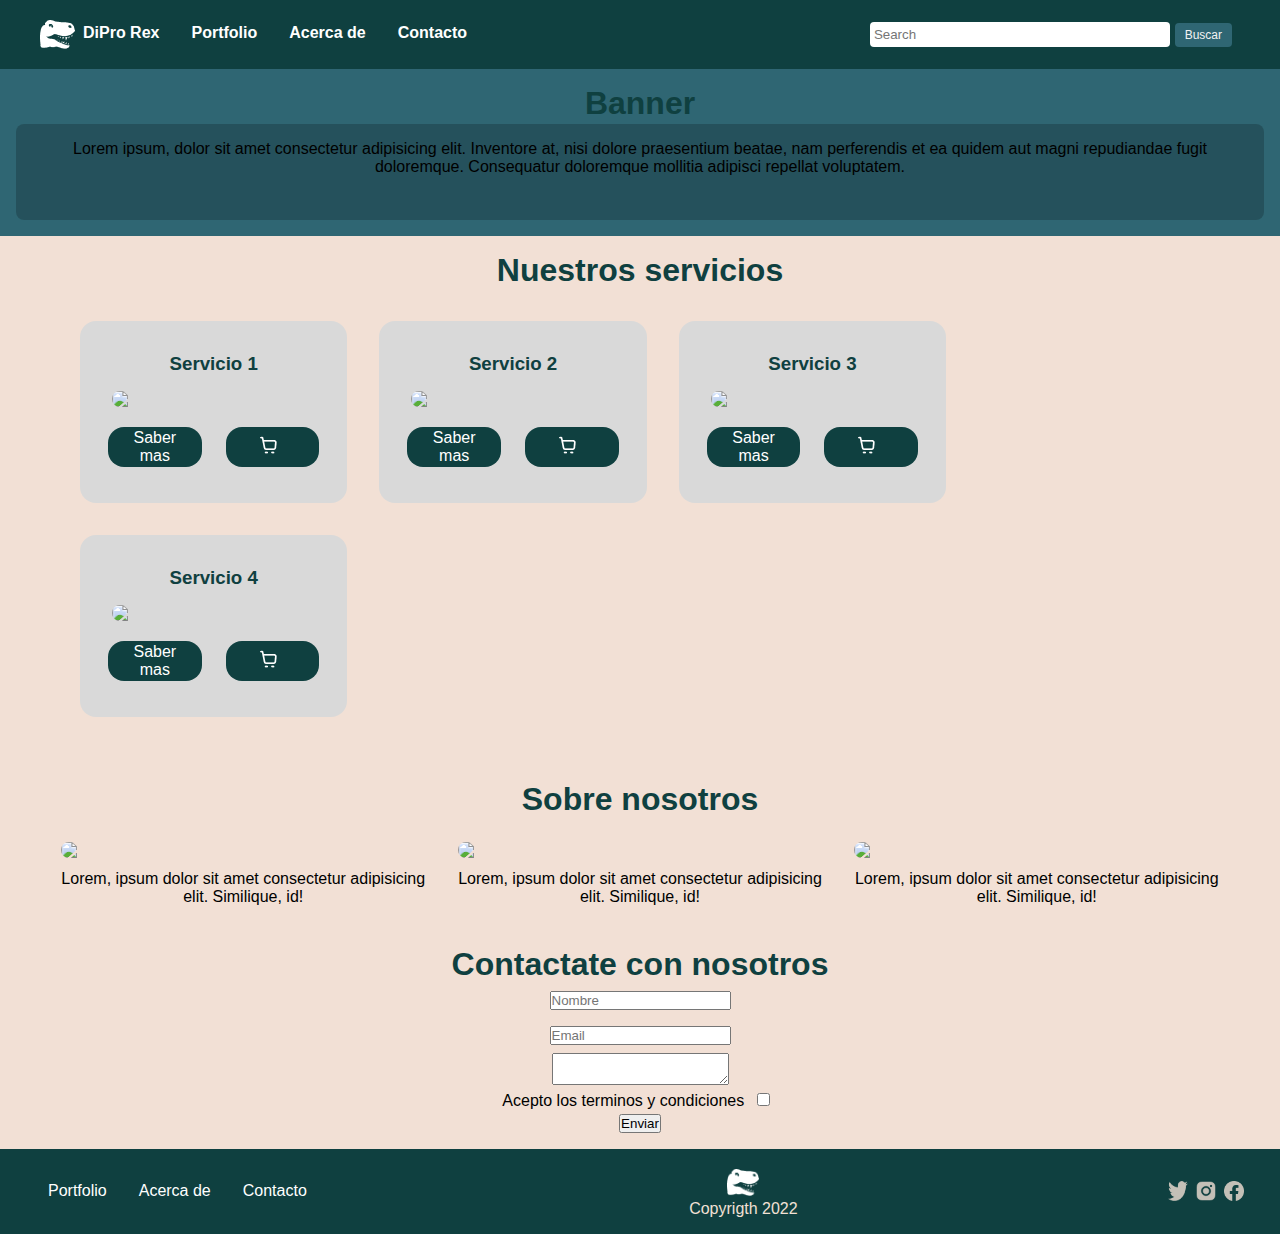
==== index.html @ 06773b64 "Home and DetailServices v1" ====
<!DOCTYPE html>
<html>
  <head>
    <title>DiPro Rex</title>
    <link rel="stylesheet" href="styles.css" />
  </head>

  <body>
  
    <header>
      <nav>
        <ul>
          <li>
            <img src="./DiProRex-Logo.png" /> 
            <a href="#inicio">DiPro Rex</a>
          </li>
          <li>
            <a href="#servicios">Portfolio</a>
          </li>
          <li>
            <a href="#about">Acerca de</a>
          </li>
          <li>
            <a href="#contact">Contacto</a>
          </li>
        </ul>
        <!-- Barra de busqueda -->
        <div class="search">
          <form action="#">
              <input type="text"
                  placeholder=" Search"
                  name="search">
              <button type="submit">Buscar</button>
          </form>
        </div>

      </nav>
    </header>
  
    <main>

      <section class="section" id="inicio">
        <h1>Banner</h1>
        <p>
          Lorem ipsum, dolor sit amet consectetur adipisicing elit. Inventore
          at, nisi dolore praesentium beatae, nam perferendis et ea quidem aut
          magni repudiandae fugit doloremque. Consequatur doloremque mollitia
          adipisci repellat voluptatem.
        </p>
      </section>

      <section class="section" id="servicios">
        <h2>Nuestros servicios</h2>
        <div>
            <ul>
              <li>
                <h3>Servicio 1</h3>
                <img src="https://picsum.photos/400/300" />
                <div>
                  <div>
                    <a href="detailService.html">Saber mas</a>
                  </div>  
                  <div>
                    <a href="">
                      <img src="Compra-Logo.png" />
                    </a>
                  </div>
                </div>
              </li>
              <li>
                <h3>Servicio 2</h3>
                <img src="https://picsum.photos/400/300" />
                <div>
                  <div>
                    <a href="">Saber mas</a>
                  </div>  
                  <div>
                    <a href="">
                      <img src="Compra-Logo.png" />
                    </a>
                  </div>
                </div>
              </li>
              <li>
                <h3>Servicio 3</h3>
                <img src="https://picsum.photos/400/300" />
                <div>
                  <div>
                    <a href="">Saber mas</a>
                  </div>  
                  <div>
                    <a href="">
                      <img src="Compra-Logo.png" />
                    </a>
                  </div>
                </div>
              </li>
              <li>
                <h3>Servicio 4</h3>
                <img src="https://picsum.photos/400/300" />
                <div>
                  <div>
                    <a href="">Saber mas</a>
                  </div>  
                  <div>
                    <a href="">
                      <img src="Compra-Logo.png" />
                    </a>
                  </div>
                </div>
              </li>
            </ul>
          </div>  
      </section>

      <section class="section" id="about">
        <h2>Sobre nosotros</h2>
        <div>
          <article>
            <img src="https://picsum.photos/500/300" />
            <p>
              Lorem, ipsum dolor sit amet consectetur adipisicing elit.
              Similique, id!
            </p>
          </article>
          <article>
            <img src="https://picsum.photos/500/300" />
            <p>
              Lorem, ipsum dolor sit amet consectetur adipisicing elit.
              Similique, id!
            </p>
          </article>
          <article>
            <img src="https://picsum.photos/500/300" />
            <p>
              Lorem, ipsum dolor sit amet consectetur adipisicing elit.
              Similique, id!
            </p>
          </article>
        </div>
      </section>    

      <section class="section" id="contact">
        <h2>Contactate con nosotros</h2>
        <form action="" method="post">                        <!-- Envia los datos de formulario a una dirección en particular y con un metodo en especifico -->
          <input type="text" placeholder="Nombre" />
          <input type="email" placeholder="Email" required />
          <textarea required></textarea>
          <div>
              <label for="terms">Acepto los terminos y condiciones</label>
              <input type="checkbox" id="terms" required />       <!-- Vincula el "Checkbox con los terminos y condiciones"-->                    
          </div>
          <button type="submit">Enviar</button>
        </form>
      </section>

    </main>
  
    <footer>
        <nav>
          <ul>
            <li>
              <a href="#servicios">Portfolio</a>
            </li>
            <li>
              <a href="#about">Acerca de</a>
            </li>
            <li>
              <a href="#contact">Contacto</a>
            </li>
          </ul>
        </nav>
        <div>
          <img src="./DiProRex-Logo.png" />
          <p>Copyrigth 2022</p> 
        </div>
        <div class="redes">
          <img src="./Twiter.png" />
          <img src="./Instagram.png" />
          <img src="./Fb.png" />

        </div>
    </footer>
  
  </body>
</html>
---- styles.css ----
* {
    margin: 0;
    padding: 0;
}

:root {
    --Color1-Det:#2F6673; /* Detalles */
    --Color2-HyF:#0F4040; /* Header - Foother */
    --Color3-Fondo:#F2E0D5; /* Fondo */
    --Color4: white;
    --Color5: #D9D9D9; /* Detalles 2*/
  }

@import url('https://fonts.googleapis.com/css2?family=Roboto:wght@100&display=swap');
body {
    font-family: 'Roboto', sans-serif;
    width: calc(100vw - (100vw - 100%));
    background-color: var(--Color3-Fondo);
}

/*--- Header ---*/
header {
    background-color: var(--Color2-HyF);      /* Color de fondo */
    padding: 16px 32px;               /* 16px en sentido vertical, 32px en sentido horizontal */  
    position: sticky;                 /* Dejar el Header fijo conforme scrolea */  
    top: 0;
    z-index: 100;
}
header nav {
    display: flex;
    flex-direction: row;
    justify-content: space-between;
}
header nav ul {
    display: flex;
    flex-direction: row;
    list-style: none;                /* Elimina puntitos de la lista */   
}
header nav ul li {                  /*  LISTA */
    padding: 4px 8px;               /* Padding que agrega gaps enrte los elementos del Nav */
    transition: all .5s;            /* Delay de 0.5s para los efectos */
    cursor: pointer;                /* Para que el boton aplique a la lista y no solo al texto...  */
    border-radius: 4px;
    display: flex;
    flex-direction: row;
    justify-content:center;
    text-align: center;
}
header nav ul li a {                 
    flex-direction: row;
    padding: 4px 8px;
    justify-content: center;
    align-items: center;
}
header nav ul li a {                /* TEXTO DENTRO DE LA LISTA */
    text-decoration: none;          /* Elimina el subrayado del texto */
    color: white;
    font-weight: bold;
}
header nav ul li:hover {            /* Efectos cuando posiciono el puntero encima del texto */
    background-color: #0c3131;    /* Cambia el color de fondo */  
}
/* Barra de busqueda */
.search input[type=text]{
    width:300px;
    height:25px;
    border-radius:4px;
    border: none;
}
header nav div {
    display: flex;
    flex-direction: row;
    justify-content:center;
    align-items: center;
}
.search button{
    background-color: var(--Color1-Det);
    color: #f2f2f2;
    padding: 5px 10px;
    margin-right: 16px;
    font-size: 12px;
    border: none;
    border-radius: 4px;
    cursor: pointer;
} 

/*--- Main ---*/
.section {
    padding: 16px 32px;
}
.section h1, .section h2 {
    color: var(--Color2-HyF);
    font-size: 32px;
    text-align: center;
}
#inicio {
    background-color: var(--Color1-Det);
    display: flex;
    flex-direction: column;
    justify-content:flex-start;
    align-items:center;
    text-align: center;
    height: 15vh;
    position: relative;
}
#inicio p {
    background-color: rgba(0,0,0,.2);
    border-radius: 8px;
    padding: 16px 32px;
    position: absolute;
    bottom: 16px;
    left: 16px;
    right: 16px;
    height: 64px;
}
#inicio img {
    position: absolute;
    bottom: 16px;
    left: 12px;
    right: 55%;
    height: 64px;
    width: 40vw;
    border-radius: 8px;
}

/*--- Servicios ---*/
#servicios div {
    display: flex;
    flex-direction: column;
    justify-content: center;
    align-items: center;
}
#servicios div ul {
    display: flex;
    flex-wrap: wrap;
    text-align: center;
    padding: 16px;
    margin-left: 16px;
    margin-right: 16px;
}
#servicios div ul li {
    display: flex;
    flex-direction: column;
    list-style: none; 
    margin: 16px 16px;
    background-color: var(--Color5);
    border-radius: 16px;
    padding: 32px 16px;
}
#servicios div ul li div div a{
    text-decoration: none;          /* Elimina el subrayado del texto */
}

#servicios div ul li img {
    margin: 16px 16px;
    border-radius: 8px;    
}
#servicios div ul li h3 {
    color: var(--Color2-HyF);
}
#servicios div ul li div {
    display: flex;
    flex-direction: row;
    justify-content: center;
    align-items: center;
}
#servicios div ul li div div {
    display: flex;
    flex-direction: row;
    justify-content: center;
    align-items: center;
    width: 45%;
    margin: 4px 12px;
    background-color: var(--Color2-HyF);
    border-radius: 16px;
    padding: 12px 12px;
    height: 16px;
}
#servicios div ul li div div img, #servicios div ul li div div a {
    color: white;
}

/*--- About ---*/
#about div {
    display: flex;
    flex-direction: row;
    justify-content: center;
    align-items: center;
    gap: 8px;
    margin-top: 16px;
}
#about div article {
    display: flex;
    flex-direction: column;
    justify-content: start;
    align-items: stretch;
    border-radius: 8px;
    padding: 8px 12px;
    width: 30%;
    max-width: 480px;
}
#about div article img {
    margin-bottom: 12px;
    text-align: center;
    border-radius: 16px;
}
#about div article p {
    text-align: center;
}

/*--- contact ---*/
#contact form {
    display: flex;
    flex-direction: column;
    justify-content: center;
    align-items: center;
}
#contact form input { 
    margin: 8px;
}

/*--- footer ---*/
footer {
    background-color: var(--Color2-HyF);      /* Color de fondo */
    padding: 16px 32px;               /* 16px en sentido vertical, 32px en sentido horizontal */  
    display: flex;
    flex-direction: row;
    justify-content: space-between;
    align-items: center;
}
footer nav ul {
    display: flex;
    flex-direction: row;
    list-style: none;                /* Elimina puntitos de la lista */   
}
footer nav ul li {                  /*  LISTA */
    padding: 4px 8px;               /* Padding que agrega gaps enrte los elementos del Nav */
    transition: all .5s;            /* Delay de 0.5s para los efectos */
    cursor: pointer;                /* Para que el boton aplique a la lista y no solo al texto...  */
    border-radius: 4px;
    display: flex;
    flex-direction: row;
    justify-content:center;
    text-align: center;
}
footer nav ul li a {                 
    flex-direction: row;
    padding: 4px 8px;
    justify-content: center;
    align-items: center;
}
footer nav ul li a {                /* TEXTO DENTRO DE LA LISTA */
    text-decoration: none;          /* Elimina el subrayado del texto */
    color: white;
}
footer nav ul li:hover {            /* Efectos cuando posiciono el puntero encima del texto */
    background-color: #0c3131;    /* Cambia el color de fondo */  
}
footer div {
    display: flex;
    flex-direction: column;
    justify-content:center;
    align-items: center;
    color: var(--Color3-Fondo);
}
footer div img {
    height: 32x;
    width: 32px;
    margin: 4px;
    display: flex;
    flex-direction: column;
    justify-content:center;
    align-items: center;
}

footer div p {
    color: var(--Color3-Fondo);

}
.redes {
    display: flex;
    flex-direction: row;
    justify-content:center;
    align-items: center;
}
.redes img {
    height: 20px;
    width: 20px;
    margin: 4px;
}
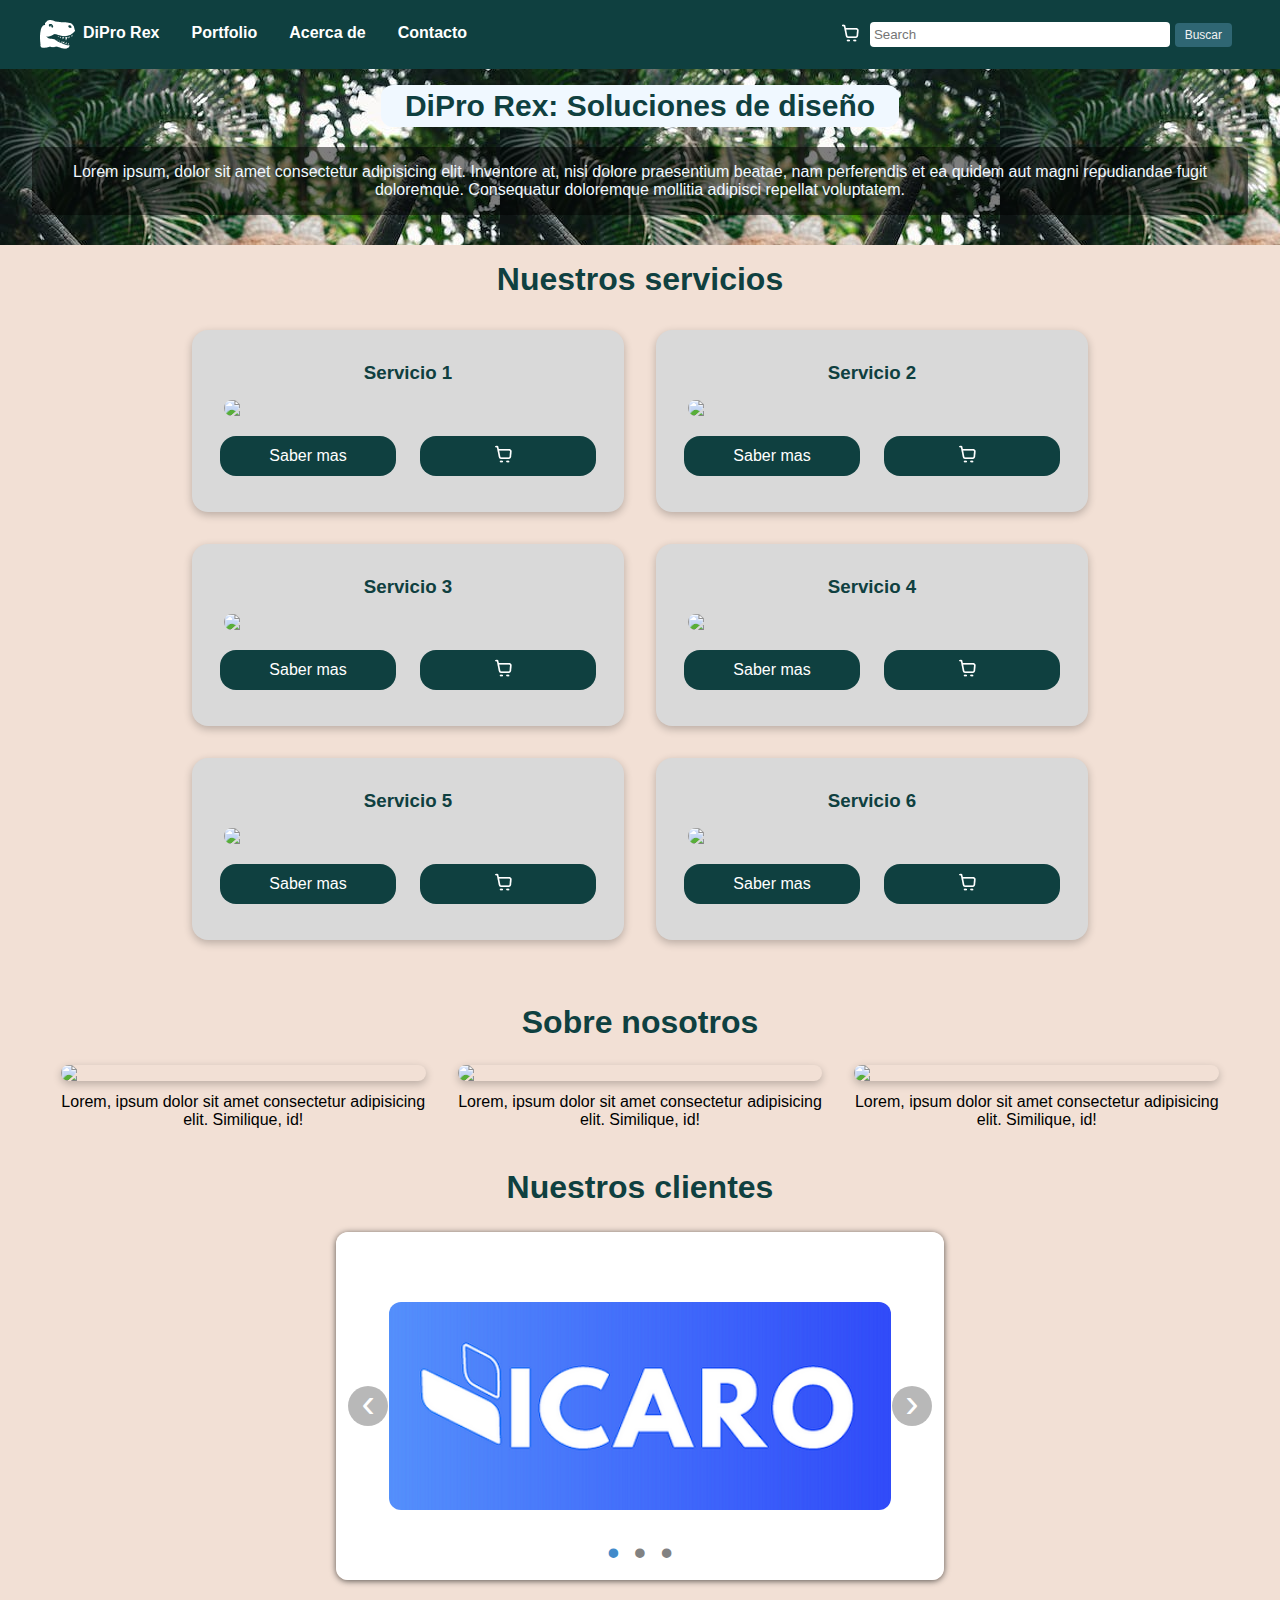
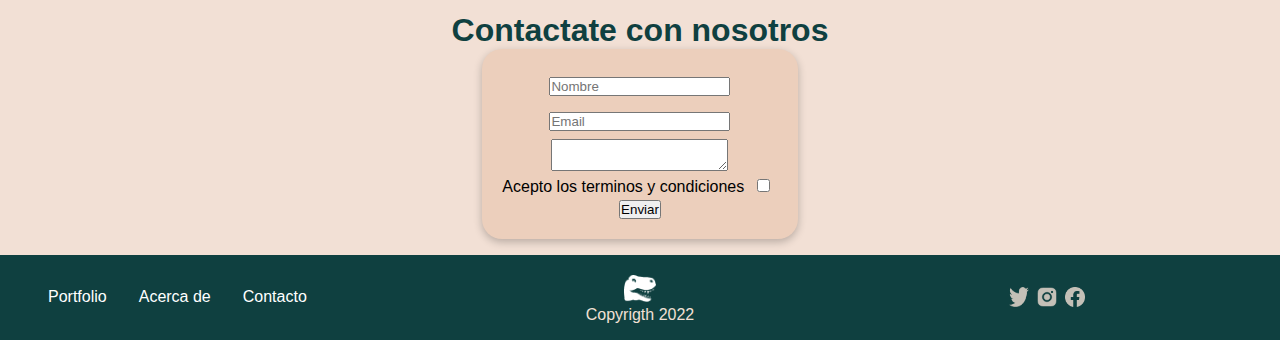
==== commit 899c6224: "Carrito de compras añadido" ====
--- a/index.html
+++ b/index.html
@@ -3,6 +3,7 @@
   <head>
     <title>DiPro Rex</title>
     <link rel="stylesheet" href="styles.css" />
+    <link rel="stylesheet" href="carrusel.css" />
   </head>
 
   <body>
@@ -11,7 +12,7 @@
       <nav>
         <ul>
           <li>
-            <img src="./DiProRex-Logo.png" /> 
+            <img src="./assets/DiProRex-Logo.png" /> 
             <a href="#inicio">DiPro Rex</a>
           </li>
           <li>
@@ -26,6 +27,9 @@
         </ul>
         <!-- Barra de busqueda -->
         <div class="search">
+          <a href="./cart.html">
+            <img src="./assets/Compra-Logo.png" />
+          </a>
           <form action="#">
               <input type="text"
                   placeholder=" Search"
@@ -33,14 +37,13 @@
               <button type="submit">Buscar</button>
           </form>
         </div>
-
       </nav>
     </header>
   
     <main>
 
       <section class="section" id="inicio">
-        <h1>Banner</h1>
+        <h1>DiPro Rex: Soluciones de diseño</h1>
         <p>
           Lorem ipsum, dolor sit amet consectetur adipisicing elit. Inventore
           at, nisi dolore praesentium beatae, nam perferendis et ea quidem aut
@@ -62,7 +65,7 @@
                   </div>  
                   <div>
                     <a href="">
-                      <img src="Compra-Logo.png" />
+                      <img src="./assets/Compra-Logo.png" />
                     </a>
                   </div>
                 </div>
@@ -76,7 +79,7 @@
                   </div>  
                   <div>
                     <a href="">
-                      <img src="Compra-Logo.png" />
+                      <img src="./assets/Compra-Logo.png" />
                     </a>
                   </div>
                 </div>
@@ -90,7 +93,7 @@
                   </div>  
                   <div>
                     <a href="">
-                      <img src="Compra-Logo.png" />
+                      <img src="./assets/Compra-Logo.png" />
                     </a>
                   </div>
                 </div>
@@ -104,7 +107,35 @@
                   </div>  
                   <div>
                     <a href="">
-                      <img src="Compra-Logo.png" />
+                      <img src="./assets/Compra-Logo.png" />
+                    </a>
+                  </div>
+                </div>
+              </li>
+              <li>
+                <h3>Servicio 5</h3>
+                <img src="https://picsum.photos/400/300" />
+                <div>
+                  <div>
+                    <a href="">Saber mas</a>
+                  </div>  
+                  <div>
+                    <a href="">
+                      <img src="./assets/Compra-Logo.png" />
+                    </a>
+                  </div>
+                </div>
+              </li>
+              <li>
+                <h3>Servicio 6</h3>
+                <img src="https://picsum.photos/400/300" />
+                <div>
+                  <div>
+                    <a href="">Saber mas</a>
+                  </div>  
+                  <div>
+                    <a href="">
+                      <img src="./assets/Compra-Logo.png" />
                     </a>
                   </div>
                 </div>
@@ -141,6 +172,46 @@
       </section>    
 
       <section class="section" id="contact">
+        <h2>Nuestros clientes</h2>
+        <div class="slide">
+          <div class="slide-inner">
+              <input class="slide-open" type="radio" id="slide-1" 
+                    name="slide" aria-hidden="true" hidden="" checked="checked">
+              <div class="slide-item">
+                  <img src="./assets/Cli1.png">
+              </div>
+              <input class="slide-open" type="radio" id="slide-2" 
+                    name="slide" aria-hidden="true" hidden="">
+              <div class="slide-item">
+                <img src="./assets/Cli2.png">
+              </div>
+              <input class="slide-open" type="radio" id="slide-3" 
+                    name="slide" aria-hidden="true" hidden="">
+              <div class="slide-item">
+                <img src="./assets/Cli3.png">
+              </div>
+              <label for="slide-3" class="slide-control prev control-1">‹</label>
+              <label for="slide-2" class="slide-control next control-1">›</label>
+              <label for="slide-1" class="slide-control prev control-2">‹</label>
+              <label for="slide-3" class="slide-control next control-2">›</label>
+              <label for="slide-2" class="slide-control prev control-3">‹</label>
+              <label for="slide-1" class="slide-control next control-3">›</label>
+              <ol class="slide-indicador">
+                  <li>
+                      <label for="slide-1" class="slide-circulo">•</label>
+                  </li>
+                  <li>
+                      <label for="slide-2" class="slide-circulo">•</label>
+                  </li>
+                  <li>
+                      <label for="slide-3" class="slide-circulo">•</label>
+                  </li>
+              </ol>
+          </div>
+      </div>
+      </section>
+
+      <section class="section" id="contact">
         <h2>Contactate con nosotros</h2>
         <form action="" method="post">                        <!-- Envia los datos de formulario a una dirección en particular y con un metodo en especifico -->
           <input type="text" placeholder="Nombre" />
@@ -171,14 +242,13 @@
           </ul>
         </nav>
         <div>
-          <img src="./DiProRex-Logo.png" />
+          <img src="./assets/./DiProRex-Logo.png" />
           <p>Copyrigth 2022</p> 
         </div>
         <div class="redes">
-          <img src="./Twiter.png" />
-          <img src="./Instagram.png" />
-          <img src="./Fb.png" />
-
+          <img src="./assets/./Twiter.png" />
+          <img src="./assets/./Instagram.png" />
+          <img src="./assets/./Fb.png" />
         </div>
     </footer>
   
--- a/styles.css
+++ b/styles.css
@@ -17,274 +17,291 @@
     width: calc(100vw - (100vw - 100%));
     background-color: var(--Color3-Fondo);
 }
-
-/*--- Header ---*/
-header {
-    background-color: var(--Color2-HyF);      /* Color de fondo */
-    padding: 16px 32px;               /* 16px en sentido vertical, 32px en sentido horizontal */  
-    position: sticky;                 /* Dejar el Header fijo conforme scrolea */  
-    top: 0;
-    z-index: 100;
-}
-header nav {
-    display: flex;
-    flex-direction: row;
-    justify-content: space-between;
-}
-header nav ul {
-    display: flex;
-    flex-direction: row;
-    list-style: none;                /* Elimina puntitos de la lista */   
-}
-header nav ul li {                  /*  LISTA */
-    padding: 4px 8px;               /* Padding que agrega gaps enrte los elementos del Nav */
-    transition: all .5s;            /* Delay de 0.5s para los efectos */
-    cursor: pointer;                /* Para que el boton aplique a la lista y no solo al texto...  */
-    border-radius: 4px;
-    display: flex;
-    flex-direction: row;
-    justify-content:center;
-    text-align: center;
-}
-header nav ul li a {                 
-    flex-direction: row;
-    padding: 4px 8px;
-    justify-content: center;
-    align-items: center;
-}
-header nav ul li a {                /* TEXTO DENTRO DE LA LISTA */
-    text-decoration: none;          /* Elimina el subrayado del texto */
-    color: white;
-    font-weight: bold;
-}
-header nav ul li:hover {            /* Efectos cuando posiciono el puntero encima del texto */
-    background-color: #0c3131;    /* Cambia el color de fondo */  
-}
-/* Barra de busqueda */
-.search input[type=text]{
-    width:300px;
-    height:25px;
-    border-radius:4px;
-    border: none;
-}
-header nav div {
-    display: flex;
-    flex-direction: row;
-    justify-content:center;
-    align-items: center;
-}
-.search button{
-    background-color: var(--Color1-Det);
-    color: #f2f2f2;
-    padding: 5px 10px;
-    margin-right: 16px;
-    font-size: 12px;
-    border: none;
-    border-radius: 4px;
-    cursor: pointer;
-} 
-
-/*--- Main ---*/
-.section {
-    padding: 16px 32px;
-}
-.section h1, .section h2 {
-    color: var(--Color2-HyF);
-    font-size: 32px;
-    text-align: center;
-}
-#inicio {
-    background-color: var(--Color1-Det);
-    display: flex;
-    flex-direction: column;
-    justify-content:flex-start;
-    align-items:center;
-    text-align: center;
-    height: 15vh;
-    position: relative;
-}
-#inicio p {
-    background-color: rgba(0,0,0,.2);
-    border-radius: 8px;
-    padding: 16px 32px;
-    position: absolute;
-    bottom: 16px;
-    left: 16px;
-    right: 16px;
-    height: 64px;
-}
-#inicio img {
-    position: absolute;
-    bottom: 16px;
-    left: 12px;
-    right: 55%;
-    height: 64px;
-    width: 40vw;
-    border-radius: 8px;
-}
-
-/*--- Servicios ---*/
-#servicios div {
-    display: flex;
-    flex-direction: column;
-    justify-content: center;
-    align-items: center;
-}
-#servicios div ul {
-    display: flex;
-    flex-wrap: wrap;
-    text-align: center;
-    padding: 16px;
-    margin-left: 16px;
-    margin-right: 16px;
-}
-#servicios div ul li {
-    display: flex;
-    flex-direction: column;
-    list-style: none; 
-    margin: 16px 16px;
-    background-color: var(--Color5);
-    border-radius: 16px;
-    padding: 32px 16px;
-}
-#servicios div ul li div div a{
-    text-decoration: none;          /* Elimina el subrayado del texto */
-}
-
-#servicios div ul li img {
-    margin: 16px 16px;
-    border-radius: 8px;    
-}
-#servicios div ul li h3 {
-    color: var(--Color2-HyF);
-}
-#servicios div ul li div {
-    display: flex;
-    flex-direction: row;
-    justify-content: center;
-    align-items: center;
-}
-#servicios div ul li div div {
-    display: flex;
-    flex-direction: row;
-    justify-content: center;
-    align-items: center;
-    width: 45%;
-    margin: 4px 12px;
-    background-color: var(--Color2-HyF);
-    border-radius: 16px;
-    padding: 12px 12px;
-    height: 16px;
-}
-#servicios div ul li div div img, #servicios div ul li div div a {
-    color: white;
-}
-
-/*--- About ---*/
-#about div {
-    display: flex;
-    flex-direction: row;
-    justify-content: center;
-    align-items: center;
-    gap: 8px;
-    margin-top: 16px;
-}
-#about div article {
-    display: flex;
-    flex-direction: column;
-    justify-content: start;
-    align-items: stretch;
-    border-radius: 8px;
-    padding: 8px 12px;
-    width: 30%;
-    max-width: 480px;
-}
-#about div article img {
-    margin-bottom: 12px;
-    text-align: center;
-    border-radius: 16px;
-}
-#about div article p {
-    text-align: center;
-}
-
-/*--- contact ---*/
-#contact form {
-    display: flex;
-    flex-direction: column;
-    justify-content: center;
-    align-items: center;
-}
-#contact form input { 
-    margin: 8px;
-}
-
-/*--- footer ---*/
-footer {
-    background-color: var(--Color2-HyF);      /* Color de fondo */
-    padding: 16px 32px;               /* 16px en sentido vertical, 32px en sentido horizontal */  
-    display: flex;
-    flex-direction: row;
-    justify-content: space-between;
-    align-items: center;
-}
-footer nav ul {
-    display: flex;
-    flex-direction: row;
-    list-style: none;                /* Elimina puntitos de la lista */   
-}
-footer nav ul li {                  /*  LISTA */
-    padding: 4px 8px;               /* Padding que agrega gaps enrte los elementos del Nav */
-    transition: all .5s;            /* Delay de 0.5s para los efectos */
-    cursor: pointer;                /* Para que el boton aplique a la lista y no solo al texto...  */
-    border-radius: 4px;
-    display: flex;
-    flex-direction: row;
-    justify-content:center;
-    text-align: center;
-}
-footer nav ul li a {                 
-    flex-direction: row;
-    padding: 4px 8px;
-    justify-content: center;
-    align-items: center;
-}
-footer nav ul li a {                /* TEXTO DENTRO DE LA LISTA */
-    text-decoration: none;          /* Elimina el subrayado del texto */
-    color: white;
-}
-footer nav ul li:hover {            /* Efectos cuando posiciono el puntero encima del texto */
-    background-color: #0c3131;    /* Cambia el color de fondo */  
-}
-footer div {
-    display: flex;
-    flex-direction: column;
-    justify-content:center;
-    align-items: center;
-    color: var(--Color3-Fondo);
-}
-footer div img {
-    height: 32x;
-    width: 32px;
-    margin: 4px;
-    display: flex;
-    flex-direction: column;
-    justify-content:center;
-    align-items: center;
-}
-
-footer div p {
-    color: var(--Color3-Fondo);
-
-}
-.redes {
-    display: flex;
-    flex-direction: row;
-    justify-content:center;
-    align-items: center;
-}
-.redes img {
-    height: 20px;
-    width: 20px;
-    margin: 4px;
-}+    /*--- Header ---*/
+    header {
+        background-color: var(--Color2-HyF);      /* Color de fondo */
+        padding: 16px 32px;               /* 16px en sentido vertical, 32px en sentido horizontal */  
+        position: sticky;                 /* Dejar el Header fijo conforme scrolea */  
+        top: 0;
+        z-index: 100;
+    }
+    header nav {
+        display: flex;
+        flex-direction: row;
+        justify-content: space-between;
+    }
+    header nav ul {
+        display: flex;
+        flex-direction: row;
+        list-style: none;                /* Elimina puntitos de la lista */   
+    }
+    header nav ul li {                  /*  LISTA */
+        padding: 4px 8px;               /* Padding que agrega gaps enrte los elementos del Nav */
+        transition: all .5s;            /* Delay de 0.5s para los efectos */
+        cursor: pointer;                /* Para que el boton aplique a la lista y no solo al texto...  */
+        border-radius: 4px;
+        display: flex;
+        flex-direction: row;
+        justify-content:center;
+        text-align: center;
+    }
+    header nav ul li a {                 
+        flex-direction: row;
+        padding: 4px 8px;
+        justify-content: center;
+        align-items: center;
+    }
+    header nav ul li a {                /* TEXTO DENTRO DE LA LISTA */
+        text-decoration: none;          /* Elimina el subrayado del texto */
+        color: white;
+        font-weight: bold;
+    }
+    header nav ul li:hover {            /* Efectos cuando posiciono el puntero encima del texto */
+        background-color: #0c3131;    /* Cambia el color de fondo */  
+    }
+    /* Barra de busqueda */
+    .search input[type=text]{
+        width:300px;
+        height:25px;
+        border-radius:4px;
+        border: none;
+    }
+    header nav div {
+        display: flex;
+        flex-direction: row;
+        justify-content:center;
+        align-items: center;
+    }
+    .search button{
+        background-color: var(--Color1-Det);
+        color: #f2f2f2;
+        padding: 5px 10px;
+        margin-right: 16px;
+        font-size: 12px;
+        border: none;
+        border-radius: 4px;
+        cursor: pointer;
+    } 
+
+    /*--- Main ---*/
+    .section {
+        padding: 16px 32px;
+    }
+    .section h1, .section h2 {
+        color: var(--Color2-HyF);
+        font-size: 32px;
+        text-align: center;
+    }
+    .section h1 {
+        background-color: aliceblue;
+        padding: 4px 24px;
+        border-radius: 12px;
+        font-size: 30px;
+
+    }
+    #inicio {
+        background-color: var(--Color1-Det);
+        display: flex;
+        flex-direction: column;
+        justify-content:flex-start;
+        align-items:center;
+        text-align: center;
+        height: 16vh;
+        background-image: url("./assets/3.jpeg");
+        background-attachment: fixed, scroll;
+        background-repeat: repeat, repeat-y;
+        gap: 20px;
+    }
+    #inicio p {
+        background-color: rgba(0,0,0,.5);
+        color: aliceblue;
+        border-radius: 8px;
+        padding: 16px 32px;
+
+    }
+
+
+    /*--- Servicios ---*/
+    #servicios div {
+        display: flex;
+        flex-direction: column;
+        justify-content: center;
+        align-items: center;
+    }
+    #servicios div ul {
+        display: flex;
+        flex-wrap: wrap;
+        justify-content: center;
+        align-items: center;
+        text-align: center;
+        padding: 16px;
+    }
+    #servicios div ul li {
+        display: flex;
+        flex-direction: column;
+        list-style: none; 
+        margin: 16px 16px;
+        background-color: var(--Color5);
+        border-radius: 16px;
+        padding: 32px 16px;
+        box-shadow: rgba(0, 0, 0, 0.24) 0px 3px 8px;
+        width: 50%;
+        max-width: 400px;
+    }
+    #servicios div ul li div div a{
+        text-decoration: none;          /* Elimina el subrayado del texto */
+    }
+
+    #servicios div ul li img {
+        margin: 16px 16px;
+        border-radius: 8px;    
+    }
+    #servicios div ul li h3 {
+        color: var(--Color2-HyF);
+    }
+    #servicios div ul li div {
+        display: flex;
+        flex-direction: row;
+        justify-content: center;
+        align-items: center;
+    }
+    #servicios div ul li div div {
+        display: flex;
+        flex-direction: row;
+        justify-content: center;
+        align-items: center;
+        width: 45%;
+        margin: 4px 12px;
+        background-color: var(--Color2-HyF);
+        border-radius: 16px;
+        padding: 12px 12px;
+        height: 16px;
+    }
+    #servicios div ul li div div img, #servicios div ul li div div a {
+        color: white;
+    }
+
+    /*--- About ---*/
+    #about div {
+        display: flex;
+        flex-direction: row;
+        justify-content: center;
+        align-items: center;
+        gap: 8px;
+        margin-top: 16px;
+    }
+    #about div article {
+        display: flex;
+        flex-direction: column;
+        justify-content: start;
+        align-items: stretch;
+        border-radius: 8px;
+        padding: 8px 12px;
+        width: 30%;
+        max-width: 480px;
+    }
+    #about div article img {
+        margin-bottom: 12px;
+        text-align: center;
+        border-radius: 16px;
+        box-shadow: rgba(0, 0, 0, 0.24) 0px 3px 8px;
+    }
+    #about div article p {
+        text-align: center;
+    }
+
+    /*--- contact ---*/
+    #contact {
+        display: flex;
+        flex-direction: column;
+        justify-content: center;
+        align-items: center;
+        width: auto;
+    }
+    #contact form {
+        display: flex;
+        flex-direction: column;
+        justify-content: center;
+        align-items: center;
+        border-radius: 20px;
+        padding: 20px;
+        background-color: #eccfbc;
+        box-shadow: rgba(0, 0, 0, 0.24) 0px 3px 8px;
+    }
+    #contact form input { 
+        margin: 8px;
+    }
+
+    /*--- footer ---*/
+    footer {
+        background-color: var(--Color2-HyF);      /* Color de fondo */
+        padding: 16px 32px;               /* 16px en sentido vertical, 32px en sentido horizontal */  
+        display: flex;
+        flex-direction: row;
+        justify-content: space-between;
+        align-items: center;
+    }
+    footer nav {
+        width: 33%;
+    }
+    footer nav ul {
+        display: flex;
+        flex-direction: row;
+        list-style: none;                /* Elimina puntitos de la lista */   
+    }
+    footer nav ul li {                  /*  LISTA */
+        padding: 4px 8px;               /* Padding que agrega gaps enrte los elementos del Nav */
+        transition: all .5s;            /* Delay de 0.5s para los efectos */
+        cursor: pointer;                /* Para que el boton aplique a la lista y no solo al texto...  */
+        border-radius: 4px;
+        display: flex;
+        flex-direction: row;
+        justify-content:center;
+        text-align: center;
+    }
+    footer nav ul li a {                 
+        flex-direction: row;
+        padding: 4px 8px;
+        justify-content: center;
+        align-items: center;
+    }
+    footer nav ul li a {                /* TEXTO DENTRO DE LA LISTA */
+        text-decoration: none;          /* Elimina el subrayado del texto */
+        color: white;
+    }
+    footer nav ul li:hover {            /* Efectos cuando posiciono el puntero encima del texto */
+        background-color: #0c3131;    /* Cambia el color de fondo */  
+    }
+    footer div {
+        display: flex;
+        flex-direction: column;
+        justify-content:center;
+        align-items: center;
+        color: var(--Color3-Fondo);
+        width: 33%;
+    }
+    footer div img {
+        height: 32x;
+        width: 32px;
+        margin: 4px;
+        display: flex;
+        flex-direction: column;
+        justify-content:center;
+        align-items: center;
+    }
+
+    footer div p {
+        color: var(--Color3-Fondo);
+
+    }
+    .redes {
+        display: flex;
+        flex-direction: row;
+        justify-content:center;
+        align-items: center;
+    }
+    .redes img {
+        height: 20px;
+        width: 20px;
+        margin: 4px;
+    }--- a/carrusel.css
+++ b/carrusel.css
@@ -0,0 +1,116 @@
+.slide {
+    position: relative;
+    box-shadow: 0px 1px 6px rgba(0, 0, 0, 0.64);
+    margin-top: 26px;
+    width: 50%;
+    border-radius: 12px;
+}
+.slide-inner {
+    position: relative;
+    overflow: hidden;
+    width: 100%;
+    height: calc( 300px + 3em);
+}
+.slide-open:checked + .slide-item {
+    position: static;
+    opacity: 100;
+}
+.slide-item {
+    position: absolute;
+    opacity: 0;
+    -webkit-transition: opacity 0.6s ease-out;
+    transition: opacity 0.6s ease-out;
+    display: flex;
+    flex-direction: column;
+    justify-content: center;
+    align-items: center;
+    height: 100%;
+    width: 100%;
+    background-color: white;
+    border-radius: 12px;
+}
+.slide-item img {
+    display: block;
+    height: 60%;
+    max-width: 100%;
+    border-radius: 12px;
+}
+.slide-control {
+    background: rgba(0, 0, 0, 0.28);
+    border-radius: 50%;
+    color: #fff;
+    cursor: pointer;
+    display: none;
+    font-size: 40px;
+    height: 40px;
+    line-height: 35px;
+    position: absolute;
+    top: 50%;
+    -webkit-transform: translate(0, -50%);
+    cursor: pointer;
+    -ms-transform: translate(0, -50%);
+    transform: translate(0, -50%);
+    text-align: center;
+    width: 40px;
+    z-index: 10;
+}
+.slide-control.prev {
+    left: 2%;
+}
+.slide-control.next {
+    right: 2%;
+}
+.slide-control:hover {
+    background: rgba(0, 0, 0, 0.8);
+    color: #aaaaaa;
+}
+#slide-1:checked ~ .control-1,
+#slide-2:checked ~ .control-2,
+#slide-3:checked ~ .control-3 {
+    display: block;
+}
+.slide-indicador {
+    list-style: none;
+    margin: 0;
+    padding: 0;
+    position: absolute;
+    bottom: 2%;
+    left: 0;
+    right: 0;
+    text-align: center;
+    z-index: 10;
+}
+.slide-indicador li {
+    display: inline-block;
+    margin: 0 5px;
+}
+.slide-circulo {
+    color: #828282;
+    cursor: pointer;
+    display: block;
+    font-size: 35px;
+}
+.slide-circulo:hover {
+    color: #aaaaaa;
+}
+#slide-1:checked ~ .control-1 ~ .slide-indicador 
+     li:nth-child(1) .slide-circulo,
+#slide-2:checked ~ .control-2 ~ .slide-indicador 
+      li:nth-child(2) .slide-circulo,
+#slide-3:checked ~ .control-3 ~ .slide-indicador 
+      li:nth-child(3) .slide-circulo {
+    color: #428bca;
+}
+#titulo {
+    width: 100%;
+    position: absolute;
+    padding: 0px;
+    margin: 0px auto;
+    text-align: center;
+    font-size: 27px;
+    color: rgba(255, 255, 255, 1);
+    font-family: 'Open Sans', sans-serif;
+    z-index: 9999;
+    text-shadow: 0px 1px 2px rgba(0, 0, 0, 0.33), 
+         -1px 0px 2px rgba(255, 255, 255, 0);
+}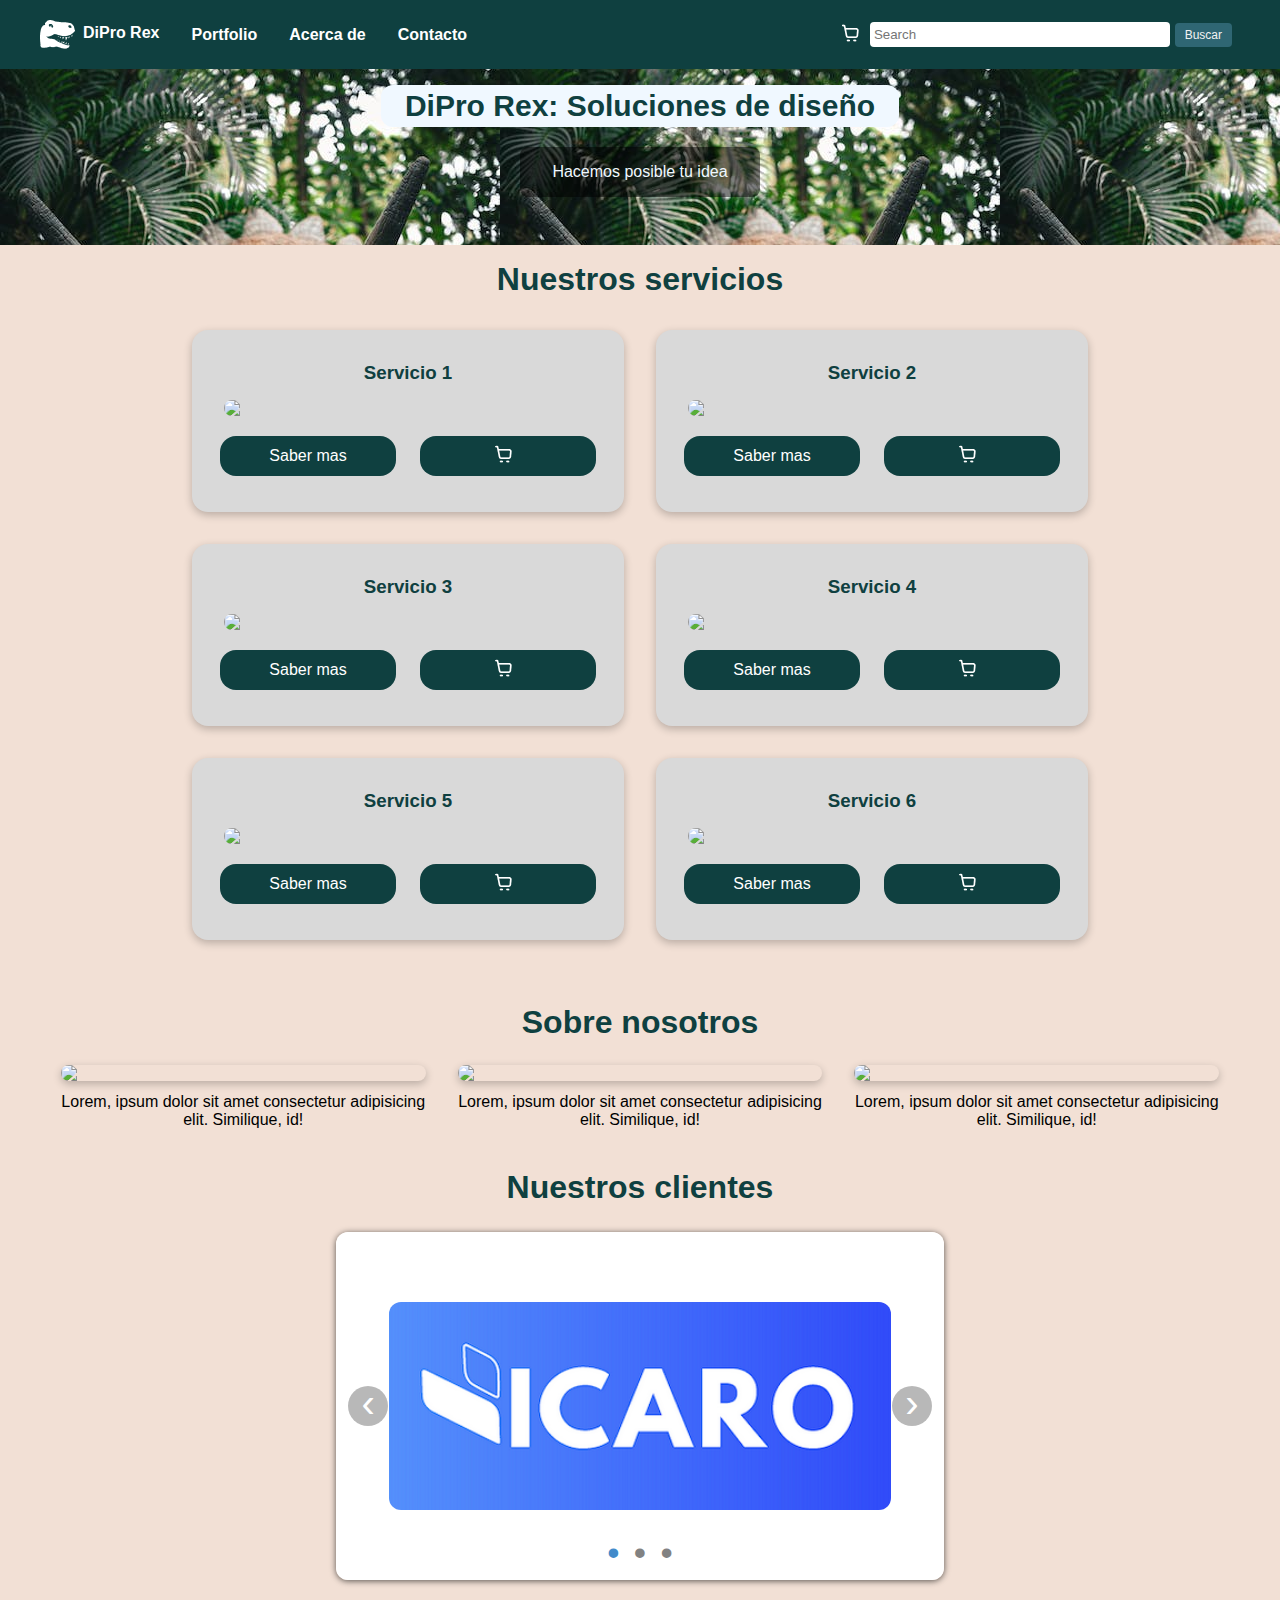
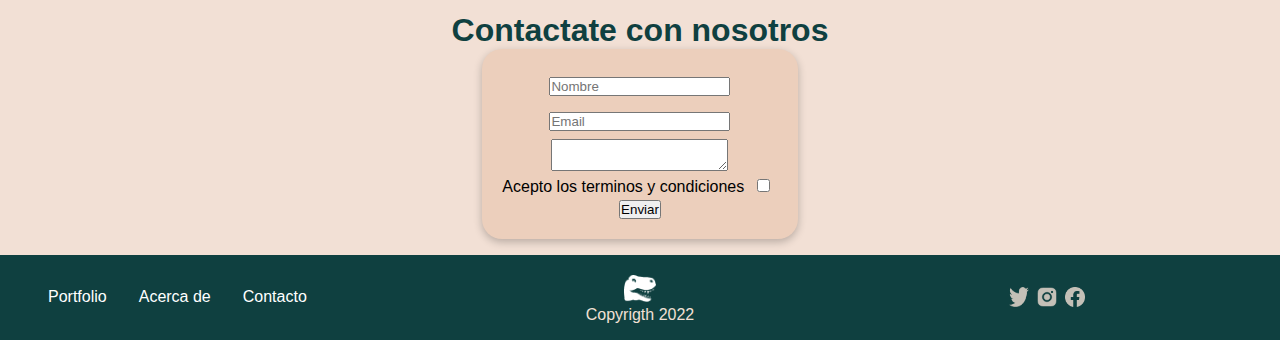
==== commit 463d4194: "Corregidos problemas de Responsive" ====
--- a/index.html
+++ b/index.html
@@ -4,6 +4,9 @@
     <title>DiPro Rex</title>
     <link rel="stylesheet" href="styles.css" />
     <link rel="stylesheet" href="carrusel.css" />
+    <link rel="stylesheet" href="header.css" />
+    <link rel="stylesheet" href="footer.css" />
+
   </head>
 
   <body>
@@ -45,10 +48,7 @@
       <section class="section" id="inicio">
         <h1>DiPro Rex: Soluciones de diseño</h1>
         <p>
-          Lorem ipsum, dolor sit amet consectetur adipisicing elit. Inventore
-          at, nisi dolore praesentium beatae, nam perferendis et ea quidem aut
-          magni repudiandae fugit doloremque. Consequatur doloremque mollitia
-          adipisci repellat voluptatem.
+          Hacemos posible tu idea
         </p>
       </section>
 
--- a/styles.css
+++ b/styles.css
@@ -2,7 +2,6 @@
     margin: 0;
     padding: 0;
 }
-
 :root {
     --Color1-Det:#2F6673; /* Detalles */
     --Color2-HyF:#0F4040; /* Header - Foother */
@@ -10,78 +9,12 @@
     --Color4: white;
     --Color5: #D9D9D9; /* Detalles 2*/
   }
-
 @import url('https://fonts.googleapis.com/css2?family=Roboto:wght@100&display=swap');
 body {
     font-family: 'Roboto', sans-serif;
     width: calc(100vw - (100vw - 100%));
     background-color: var(--Color3-Fondo);
 }
-    /*--- Header ---*/
-    header {
-        background-color: var(--Color2-HyF);      /* Color de fondo */
-        padding: 16px 32px;               /* 16px en sentido vertical, 32px en sentido horizontal */  
-        position: sticky;                 /* Dejar el Header fijo conforme scrolea */  
-        top: 0;
-        z-index: 100;
-    }
-    header nav {
-        display: flex;
-        flex-direction: row;
-        justify-content: space-between;
-    }
-    header nav ul {
-        display: flex;
-        flex-direction: row;
-        list-style: none;                /* Elimina puntitos de la lista */   
-    }
-    header nav ul li {                  /*  LISTA */
-        padding: 4px 8px;               /* Padding que agrega gaps enrte los elementos del Nav */
-        transition: all .5s;            /* Delay de 0.5s para los efectos */
-        cursor: pointer;                /* Para que el boton aplique a la lista y no solo al texto...  */
-        border-radius: 4px;
-        display: flex;
-        flex-direction: row;
-        justify-content:center;
-        text-align: center;
-    }
-    header nav ul li a {                 
-        flex-direction: row;
-        padding: 4px 8px;
-        justify-content: center;
-        align-items: center;
-    }
-    header nav ul li a {                /* TEXTO DENTRO DE LA LISTA */
-        text-decoration: none;          /* Elimina el subrayado del texto */
-        color: white;
-        font-weight: bold;
-    }
-    header nav ul li:hover {            /* Efectos cuando posiciono el puntero encima del texto */
-        background-color: #0c3131;    /* Cambia el color de fondo */  
-    }
-    /* Barra de busqueda */
-    .search input[type=text]{
-        width:300px;
-        height:25px;
-        border-radius:4px;
-        border: none;
-    }
-    header nav div {
-        display: flex;
-        flex-direction: row;
-        justify-content:center;
-        align-items: center;
-    }
-    .search button{
-        background-color: var(--Color1-Det);
-        color: #f2f2f2;
-        padding: 5px 10px;
-        margin-right: 16px;
-        font-size: 12px;
-        border: none;
-        border-radius: 4px;
-        cursor: pointer;
-    } 
 
     /*--- Main ---*/
     .section {
@@ -230,78 +163,4 @@
     }
     #contact form input { 
         margin: 8px;
-    }
-
-    /*--- footer ---*/
-    footer {
-        background-color: var(--Color2-HyF);      /* Color de fondo */
-        padding: 16px 32px;               /* 16px en sentido vertical, 32px en sentido horizontal */  
-        display: flex;
-        flex-direction: row;
-        justify-content: space-between;
-        align-items: center;
-    }
-    footer nav {
-        width: 33%;
-    }
-    footer nav ul {
-        display: flex;
-        flex-direction: row;
-        list-style: none;                /* Elimina puntitos de la lista */   
-    }
-    footer nav ul li {                  /*  LISTA */
-        padding: 4px 8px;               /* Padding que agrega gaps enrte los elementos del Nav */
-        transition: all .5s;            /* Delay de 0.5s para los efectos */
-        cursor: pointer;                /* Para que el boton aplique a la lista y no solo al texto...  */
-        border-radius: 4px;
-        display: flex;
-        flex-direction: row;
-        justify-content:center;
-        text-align: center;
-    }
-    footer nav ul li a {                 
-        flex-direction: row;
-        padding: 4px 8px;
-        justify-content: center;
-        align-items: center;
-    }
-    footer nav ul li a {                /* TEXTO DENTRO DE LA LISTA */
-        text-decoration: none;          /* Elimina el subrayado del texto */
-        color: white;
-    }
-    footer nav ul li:hover {            /* Efectos cuando posiciono el puntero encima del texto */
-        background-color: #0c3131;    /* Cambia el color de fondo */  
-    }
-    footer div {
-        display: flex;
-        flex-direction: column;
-        justify-content:center;
-        align-items: center;
-        color: var(--Color3-Fondo);
-        width: 33%;
-    }
-    footer div img {
-        height: 32x;
-        width: 32px;
-        margin: 4px;
-        display: flex;
-        flex-direction: column;
-        justify-content:center;
-        align-items: center;
-    }
-
-    footer div p {
-        color: var(--Color3-Fondo);
-
-    }
-    .redes {
-        display: flex;
-        flex-direction: row;
-        justify-content:center;
-        align-items: center;
-    }
-    .redes img {
-        height: 20px;
-        width: 20px;
-        margin: 4px;
     }--- a/header.css
+++ b/header.css
@@ -0,0 +1,158 @@
+* {
+    margin: 0;
+    padding: 0;
+}
+
+:root {
+    --Color1-Det:#2F6673; /* Detalles */
+    --Color2-HyF:#0F4040; /* Header - Foother */
+    --Color3-Fondo:#F2E0D5; /* Fondo */
+    --Color4: white;
+    --Color5: #D9D9D9; /* Detalles 2*/
+  }
+
+@import url('https://fonts.googleapis.com/css2?family=Roboto:wght@100&display=swap');
+body {
+    font-family: 'Roboto', sans-serif;
+    width: calc(100vw - (100vw - 100%));
+    background-color: var(--Color3-Fondo);
+}
+
+/*--- Header MOBILE VIEW---*/
+    header {
+        background-color: var(--Color2-HyF);      /* Color de fondo */
+        padding: 16px 32px;               /* 16px en sentido vertical, 32px en sentido horizontal */  
+        position: sticky;                 /* Dejar el Header fijo conforme scrolea */  
+        top: 0;
+        z-index: 100;
+    }
+    header nav {
+        display: flex;
+        flex-direction: column;
+        justify-content: space-between;
+    }
+    header nav ul {
+        display: flex;
+        flex-direction: column;
+        justify-content: center;
+        align-items: center;
+        list-style: none;                /* Elimina puntitos de la lista */   
+    }
+    header nav ul li {                  /*  LISTA */
+        padding: 4px 8px;               /* Padding que agrega gaps enrte los elementos del Nav */
+        transition: all .5s;            /* Delay de 0.5s para los efectos */
+        cursor: pointer;                /* Para que el boton aplique a la lista y no solo al texto...  */
+        border-radius: 4px;
+        display: flex;
+        flex-direction: row;
+        justify-content:center;
+        text-align: center;
+        width: 50%;
+    }
+    header nav ul li a {                 
+        flex-direction: row;
+        padding: 4px 8px;
+        justify-content: center;
+        align-items: center;
+    }
+    header nav ul li a {                /* TEXTO DENTRO DE LA LISTA */
+        text-decoration: none;          /* Elimina el subrayado del texto */
+        color: white;
+        font-weight: bold;
+    }
+    header nav ul li:hover {            /* Efectos cuando posiciono el puntero encima del texto */
+        background-color: #0c3131;    /* Cambia el color de fondo */  
+    }
+    /* Barra de busqueda */
+    .search input[type=text]{
+        width:100px;
+        height:25px;
+        border-radius:4px;
+        border: none;
+    }
+    header nav div {
+        display: flex;
+        flex-direction: row;
+        justify-content:center;
+        align-items: center;
+    }
+    .search button{
+        background-color: var(--Color1-Det);
+        color: #f2f2f2;
+        padding: 5px 10px;
+        margin-right: 16px;
+        font-size: 12px;
+        border: none;
+        border-radius: 4px;
+        cursor: pointer;
+    } 
+
+    
+@media (min-width: 1000px){              /*DESKTOP MEDIA*/
+    /*--- Header ---*/
+    header {
+        background-color: var(--Color2-HyF);      /* Color de fondo */
+        padding: 16px 32px;               /* 16px en sentido vertical, 32px en sentido horizontal */  
+        position: sticky;                 /* Dejar el Header fijo conforme scrolea */  
+        top: 0;
+        z-index: 100;
+    }
+    header nav {
+        display: flex;
+        flex-direction: row;
+        justify-content: space-between;
+    }
+    header nav ul {
+        display: flex;
+        flex-direction: row;
+        list-style: none;                /* Elimina puntitos de la lista */
+    }
+    header nav ul li {                  /*  LISTA */
+        padding: 4px 8px;               /* Padding que agrega gaps enrte los elementos del Nav */
+        transition: all .5s;            /* Delay de 0.5s para los efectos */
+        cursor: pointer;                /* Para que el boton aplique a la lista y no solo al texto...  */
+        border-radius: 4px;
+        display: flex;
+        flex-direction: row;
+        justify-content:center;
+        text-align: center;
+        width: auto;
+    }
+    header nav ul li a {                 
+        flex-direction: row;
+        padding: 4px 8px;
+        justify-content: center;
+        align-items: center;
+    }
+    header nav ul li a {                /* TEXTO DENTRO DE LA LISTA */
+        text-decoration: none;          /* Elimina el subrayado del texto */
+        color: white;
+        font-weight: bold;
+    }
+    header nav ul li:hover {            /* Efectos cuando posiciono el puntero encima del texto */
+        background-color: #0c3131;    /* Cambia el color de fondo */  
+    }
+    /* Barra de busqueda */
+    .search input[type=text]{
+        width:300px;
+        height:25px;
+        border-radius:4px;
+        border: none;
+    }
+    header nav div {
+        display: flex;
+        flex-direction: row;
+        justify-content:center;
+        align-items: center;
+    }
+    .search button{
+        background-color: var(--Color1-Det);
+        color: #f2f2f2;
+        padding: 5px 10px;
+        margin-right: 16px;
+        font-size: 12px;
+        border: none;
+        border-radius: 4px;
+        cursor: pointer;
+    } 
+}--- a/footer.css
+++ b/footer.css
@@ -0,0 +1,168 @@
+* {
+    margin: 0;
+    padding: 0;
+}
+
+:root {
+    --Color1-Det:#2F6673; /* Detalles */
+    --Color2-HyF:#0F4040; /* Header - Foother */
+    --Color3-Fondo:#F2E0D5; /* Fondo */
+    --Color4: white;
+    --Color5: #D9D9D9; /* Detalles 2*/
+  }
+
+@import url('https://fonts.googleapis.com/css2?family=Roboto:wght@100&display=swap');
+body {
+    font-family: 'Roboto', sans-serif;
+    width: calc(100vw - (100vw - 100%));
+    background-color: var(--Color3-Fondo);
+}
+
+/*--- footer MOBILE VIEW---*/
+    footer {
+        background-color: var(--Color2-HyF);      /* Color de fondo */
+        padding: 16px 32px;               /* 16px en sentido vertical, 32px en sentido horizontal */  
+        display: flex;
+        flex-direction: row;
+        justify-content: space-between;
+        align-items: center;
+    }
+    footer nav {
+        width: 33%;
+    }
+    footer nav ul {
+        display: flex;
+        flex-direction: column;
+        list-style: none;                /* Elimina puntitos de la lista */   
+    }
+    footer nav ul li {                  /*  LISTA */
+        padding: 4px 8px;               /* Padding que agrega gaps enrte los elementos del Nav */
+        transition: all .5s;            /* Delay de 0.5s para los efectos */
+        cursor: pointer;                /* Para que el boton aplique a la lista y no solo al texto...  */
+        border-radius: 4px;
+        display: flex;
+        flex-direction: row;
+        justify-content:center;
+        text-align: center;
+    }
+    footer nav ul li a {                 
+        flex-direction: row;
+        padding: 4px 8px;
+        justify-content: center;
+        align-items: center;
+    }
+    footer nav ul li a {                /* TEXTO DENTRO DE LA LISTA */
+        text-decoration: none;          /* Elimina el subrayado del texto */
+        color: white;
+    }
+    footer nav ul li:hover {            /* Efectos cuando posiciono el puntero encima del texto */
+        background-color: #0c3131;    /* Cambia el color de fondo */  
+    }
+    footer div {
+        display: flex;
+        flex-direction: column;
+        justify-content:center;
+        align-items: center;
+        color: var(--Color3-Fondo);
+        width: 33%;
+    }
+    footer div img {
+        height: 32x;
+        width: 32px;
+        margin: 4px;
+        display: flex;
+        flex-direction: column;
+        justify-content:center;
+        align-items: center;
+    }
+
+    footer div p {
+        color: var(--Color3-Fondo);
+
+    }
+    .redes {
+        display: flex;
+        flex-direction: row;
+        justify-content:center;
+        align-items: center;
+    }
+    .redes img {
+        height: 20px;
+        width: 20px;
+        margin: 4px;
+    }
+
+@media (min-width: 1000px){              /*DESKTOP MEDIA*/
+    footer {
+        background-color: var(--Color2-HyF);      /* Color de fondo */
+        padding: 16px 32px;               /* 16px en sentido vertical, 32px en sentido horizontal */  
+        display: flex;
+        flex-direction: row;
+        justify-content: space-between;
+        align-items: center;
+    }
+    footer nav {
+        width: 33%;
+    }
+    footer nav ul {
+        display: flex;
+        flex-direction: row;
+        list-style: none;                /* Elimina puntitos de la lista */   
+    }
+    footer nav ul li {                  /*  LISTA */
+        padding: 4px 8px;               /* Padding que agrega gaps enrte los elementos del Nav */
+        transition: all .5s;            /* Delay de 0.5s para los efectos */
+        cursor: pointer;                /* Para que el boton aplique a la lista y no solo al texto...  */
+        border-radius: 4px;
+        display: flex;
+        flex-direction: row;
+        justify-content:center;
+        text-align: center;
+    }
+    footer nav ul li a {                 
+        flex-direction: row;
+        padding: 4px 8px;
+        justify-content: center;
+        align-items: center;
+    }
+    footer nav ul li a {                /* TEXTO DENTRO DE LA LISTA */
+        text-decoration: none;          /* Elimina el subrayado del texto */
+        color: white;
+    }
+    footer nav ul li:hover {            /* Efectos cuando posiciono el puntero encima del texto */
+        background-color: #0c3131;    /* Cambia el color de fondo */  
+    }
+    footer div {
+        display: flex;
+        flex-direction: column;
+        justify-content:center;
+        align-items: center;
+        color: var(--Color3-Fondo);
+        width: 33%;
+    }
+    footer div img {
+        height: 32x;
+        width: 32px;
+        margin: 4px;
+        display: flex;
+        flex-direction: column;
+        justify-content:center;
+        align-items: center;
+    }
+
+    footer div p {
+        color: var(--Color3-Fondo);
+
+    }
+    .redes {
+        display: flex;
+        flex-direction: row;
+        justify-content:center;
+        align-items: center;
+    }
+    .redes img {
+        height: 20px;
+        width: 20px;
+        margin: 4px;
+    }
+}